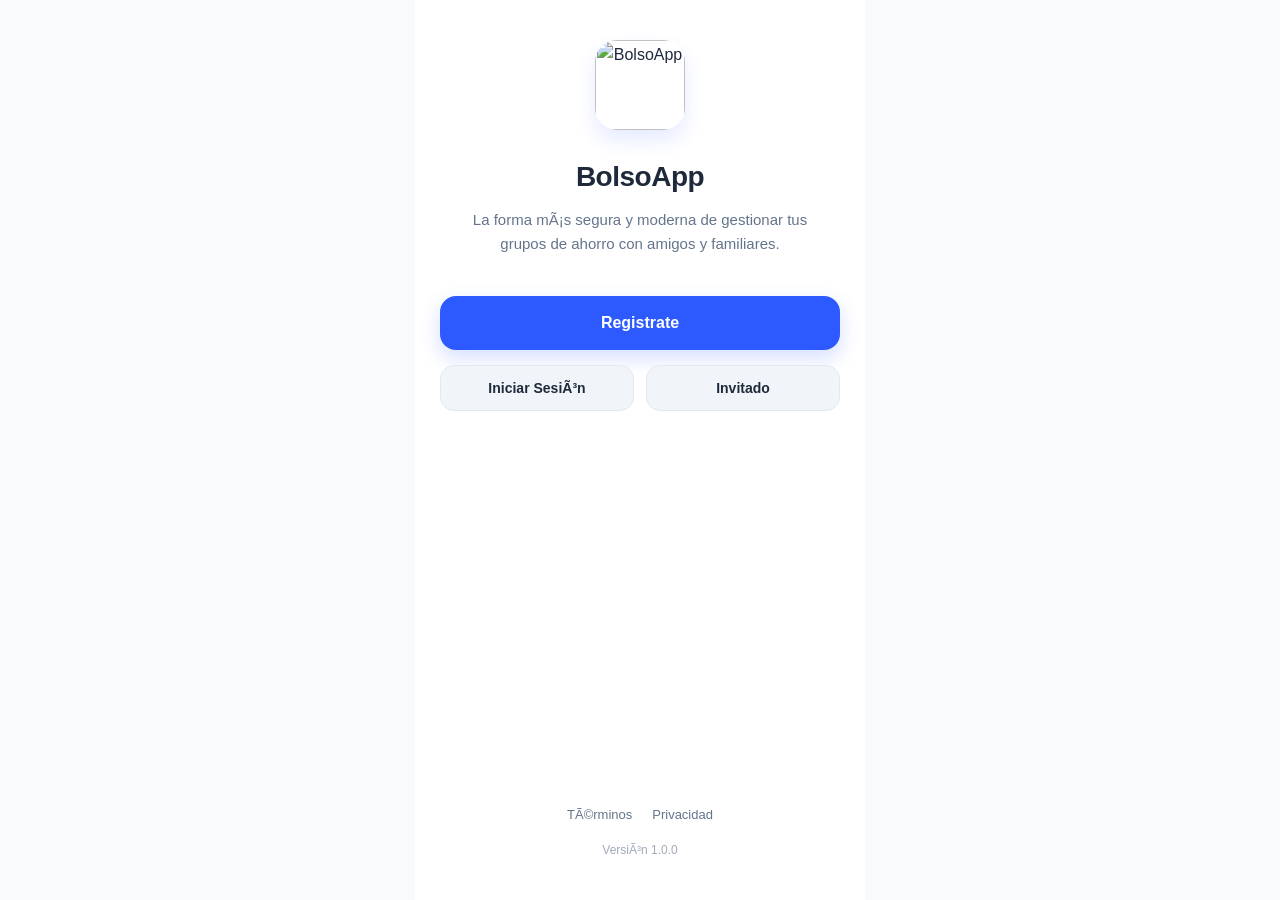
==== index.html @ 1468ba58 "Update index.html" ====
<html lang="es">
<head>
    <meta charset="UTF-8">
    <meta name="viewport" content="width=device-width, initial-scale=1.0, viewport-fit=cover">
    <meta name="theme-color" content="#2D5AFE">
    <meta name="description" content="BolsoApp - Ahorro colectivo transparente">
    <title>BolsoApp - Finanzas Colaborativas</title>
    <style>
        :root {
            --primary: #2D5AFE;    /* Azul Moderno */
            --secondary: #00D084;  /* Verde de Ã©xito */
            --bg: #F8FAFC;         /* Fondo claro y limpio */
            --card: #FFFFFF;
            --text-title: #1E293B; /* Azul grisÃ¡ceo oscuro */
            --text-body: #64748B;  /* Gris profesional */
            --border: #E2E8F0;
        }

        * {
            margin: 0;
            padding: 0;
            box-sizing: border-box;
            font-family: 'Segoe UI', Roboto, Helvetica, Arial, sans-serif;
        }

        body {
            background-color: var(--bg);
            color: var(--text-title);
            line-height: 1.6;
        }

        .container {
            max-width: 450px;
            margin: 0 auto;
            padding: 40px 25px;
            min-height: 100vh;
            display: flex;
            flex-direction: column;
            background: var(--card);
        }

        /* --- LOGO Y ENCABEZADO --- */
        .logo {
            text-align: center;
            margin-bottom: 25px;
        }

        .logo-image {
            width: 90px;
            height: 90px;
            object-fit: contain;
            border-radius: 22px;
            /* Sombra sutil para dar profundidad profesional */
            box-shadow: 0 10px 20px rgba(45, 90, 254, 0.12);
        }

        h1 {
            text-align: center;
            font-size: 28px;
            font-weight: 800;
            color: var(--text-title);
            letter-spacing: -0.5px;
            margin-bottom: 8px;
        }

        .subtitle {
            text-align: center;
            font-size: 14px;
            font-weight: 600;
            color: var(--primary);
            text-transform: uppercase;
            letter-spacing: 1.2px;
            margin-bottom: 20px;
        }

        .description {
            text-align: center;
            font-size: 15px;
            color: var(--text-body);
            margin-bottom: 40px;
            padding: 0 10px;
        }

        /* --- BOTONES --- */
        .btn-primary {
            background: var(--primary);
            color: white;
            border: none;
            padding: 18px;
            font-size: 16px;
            font-weight: 700;
            border-radius: 16px;
            width: 100%;
            cursor: pointer;
            transition: all 0.3s ease;
            box-shadow: 0 8px 20px rgba(45, 90, 254, 0.2);
        }

        .btn-primary:active {
            transform: scale(0.98);
        }

        .btn-secondary {
            background: #F1F5F9;
            color: var(--text-title);
            border: 1px solid var(--border);
            padding: 14px;
            font-size: 14px;
            font-weight: 600;
            border-radius: 14px;
            width: 100%;
            cursor: pointer;
            transition: background 0.2s;
        }

        .btn-secondary:hover {
            background: #E2E8F0;
        }

        .btn-row {
            display: flex;
            gap: 12px;
            margin-top: 15px;
        }

        .btn-row .btn-secondary {
            flex: 1;
        }

        /* --- FORMULARIOS --- */
        .input-group {
            position: relative;
            margin-bottom: 16px;
        }

        .input-group input {
            width: 100%;
            background: #F8FAFC;
            border: 1.5px solid var(--border);
            border-radius: 14px;
            padding: 16px;
            color: var(--text-title);
            font-size: 16px;
            transition: all 0.3s;
        }

        .input-group input:focus {
            outline: none;
            border-color: var(--primary);
            background: white;
            box-shadow: 0 0 0 4px rgba(45, 90, 254, 0.1);
        }

        .toggle-password {
            position: absolute;
            right: 15px;
            top: 50%;
            transform: translateY(-50%);
            background: none;
            border: none;
            font-size: 18px;
            cursor: pointer;
            color: var(--text-body);
        }

        /* --- LEGALES Y OTROS --- */
        .legal-links {
            display: flex;
            justify-content: center;
            gap: 20px;
            margin-top: auto; /* Empuja al final */
            padding-top: 40px;
        }

        .legal-links a {
            color: var(--text-body);
            text-decoration: none;
            font-size: 13px;
            font-weight: 500;
        }

        .version {
            text-align: center;
            font-size: 12px;
            color: var(--text-body);
            opacity: 0.6;
            margin-top: 15px;
        }

        /* --- COMPONENTES DINÃMICOS --- */
        .screen { display: none; }
        .screen.active { display: block; }

        .toast {
            position: fixed;
            top: 20px;
            left: 50%;
            transform: translateX(-50%);
            background: #1E293B;
            color: white;
            padding: 12px 24px;
            border-radius: 12px;
            font-size: 14px;
            font-weight: 600;
            z-index: 2000;
            box-shadow: 0 10px 25px rgba(0,0,0,0.2);
        }

        /* Animaciones suaves */
        @keyframes fadeIn {
            from { opacity: 0; transform: translateY(10px); }
            to { opacity: 1; transform: translateY(0); }
        }
        .active { animation: fadeIn 0.4s ease-out; }
    </style>
</head>
<body>

    <div id="welcomeScreen" class="screen active">
        <div class="container">
            <div class="logo">
                <img src="BolsoApp.png" alt="BolsoApp" class="logo-image">
            </div>
            <h1>BolsoApp</h1>
            <div class="description">
                La forma mÃ¡s segura y moderna de gestionar tus grupos de ahorro con amigos y familiares.
            </div>
            
            <button class="btn-primary" onclick="showRegister()">Registrate</button>
            
            <div class="btn-row">
                <button class="btn-secondary" onclick="showLogin()">Iniciar SesiÃ³n</button>
                <button class="btn-secondary" onclick="showGuestMessage()">Invitado</button>
            </div>
            
            <div class="legal-links">
                <a href="#" onclick="showTermsModal()">TÃ©rminos</a>
                <a href="#" onclick="showPrivacyModal()">Privacidad</a>
            </div>
            <div class="version">VersiÃ³n 1.0.0</div>
        </div>
    </div>

    <div id="registerScreen" class="screen">
        <div class="container">
            <h1>Crea tu cuenta</h1>
            <div class="subtitle">Paso 1 de 1</div>
            
            <div class="input-group"><input type="text" id="regName" placeholder="Nombre completo"></div>
            <div class="input-group"><input type="email" id="regEmail" placeholder="Correo electrÃ³nico"></div>
            <div class="input-group"><input type="tel" id="regPhone" placeholder="TelÃ©fono"></div>
            <div class="input-group"><input type="text" id="regCedula" placeholder="CÃ©dula (V-12345678)"></div>
            <div class="input-group"><input type="text" id="regAddress" placeholder="DirecciÃ³n"></div>
            
            <div class="input-group">
                <input type="password" id="regPassword" placeholder="ContraseÃ±a (8+ caracteres)">
                <button class="toggle-password" onclick="togglePassword('regPassword', this)">ðŸ‘ï¸</button>
            </div>
            
            <div class="input-group">
                <input type="password" id="regConfirmPassword" placeholder="Confirmar contraseÃ±a">
                <button class="toggle-password" onclick="togglePassword('regConfirmPassword', this)">ðŸ‘ï¸</button>
            </div>
            
            <button class="btn-primary" id="registerBtn" style="margin-top: 10px;">Crear cuenta</button>
            <button class="btn-secondary" onclick="showWelcome()" style="margin-top: 12px;">Volver</button>
        </div>
    </div>

    <div id="loginScreen" class="screen">
        <div class="container">
            <h1>Bienvenido</h1>
            <div class="subtitle">Ingresa a tu cuenta</div>
            
            <div class="input-group">
                <input type="email" id="loginEmail" placeholder="Correo electrÃ³nico">
            </div>
            
            <div class="input-group">
                <input type="password" id="loginPassword" placeholder="ContraseÃ±a">
                <button class="toggle-password" onclick="togglePassword('loginPassword', this)">ðŸ‘ï¸</button>
            </div>
            
            <button class="btn-primary" id="loginBtn">Ingresar</button>
            <button class="btn-secondary" onclick="showWelcome()" style="margin-top: 12px;">Volver</button>
        </div>
    </div>

    <script>
        // --- UTILIDADES ---
        function togglePassword(inputId, btn) {
            const input = document.getElementById(inputId);
            input.type = input.type === 'password' ? 'text' : 'password';
            btn.textContent = input.type === 'password' ? 'ðŸ‘ï¸' : 'ðŸ™ˆ';
        }

        function showToast(msg, type = 'info') {
            const toast = document.createElement('div');
            toast.className = 'toast';
            toast.textContent = msg;
            if(type === 'error') toast.style.borderLeft = '4px solid #ef4444';
            if(type === 'success') toast.style.borderLeft = '4px solid var(--secondary)';
            document.body.appendChild(toast);
            setTimeout(() => toast.remove(), 3000);
        }

        // --- NAVEGACIÃ“N ---
        function showScreen(id) {
            document.querySelectorAll('.screen').forEach(s => s.classList.remove('active'));
            document.getElementById(id).classList.add('active');
        }
        const showWelcome = () => showScreen('welcomeScreen');
        const showRegister = () => showScreen('registerScreen');
        const showLogin = () => showScreen('loginScreen');

        // --- LÃ“GICA DE REGISTRO (Firebase Simulado/Configurado) ---
        async function registerWithFirebase() {
            const email = document.getElementById('regEmail').value;
            const password = document.getElementById('regPassword').value;
            
            if(!email || password.length < 8) {
                showToast('Datos incompletos o contraseÃ±a corta', 'error');
                return;
            }

            try {
                showToast('Procesando registro...', 'info');
                // AquÃ­ irÃ­a tu lÃ³gica de Firebase Import
                const { auth, db } = await import('./firebase-config.js');
                const { createUserWithEmailAndPassword } = await import('https://www.gstatic.com/firebasejs/10.8.0/firebase-auth.js');
                const { doc, setDoc } = await import('https://www.gstatic.com/firebasejs/10.8.0/firebase-firestore.js');

                const userCredential = await createUserWithEmailAndPassword(auth, email, password);
                await setDoc(doc(db, "usuarios", userCredential.user.uid), {
                    email: email,
                    registeredAt: new Date().toISOString()
                });

                showToast('Â¡Cuenta creada!', 'success');
                setTimeout(() => window.location.href = 'pages/dashboard.html', 1500);
            } catch (e) {
                showToast('Error: ' + e.message, 'error');
            }
        }

        async function loginWithFirebase() {
            const email = document.getElementById('loginEmail').value;
            const password = document.getElementById('loginPassword').value;

            try {
                showToast('Validando...', 'info');
                const { auth } = await import('./firebase-config.js');
                const { signInWithEmailAndPassword } = await import('https://www.gstatic.com/firebasejs/10.8.0/firebase-auth.js');
                
                await signInWithEmailAndPassword(auth, email, password);
                showToast('Acceso correcto', 'success');
                setTimeout(() => window.location.href = 'pages/dashboard.html', 1500);
            } catch (e) {
                showToast('Credenciales incorrectas', 'error');
            }
        }

        // --- INICIALIZACIÃ“N ---
        document.addEventListener('DOMContentLoaded', () => {
            document.getElementById('registerBtn').onclick = registerWithFirebase;
            document.getElementById('loginBtn').onclick = loginWithFirebase;
        });

        function showGuestMessage() { showToast('Modo invitado limitado'); }
    </script>
</body>
</html>
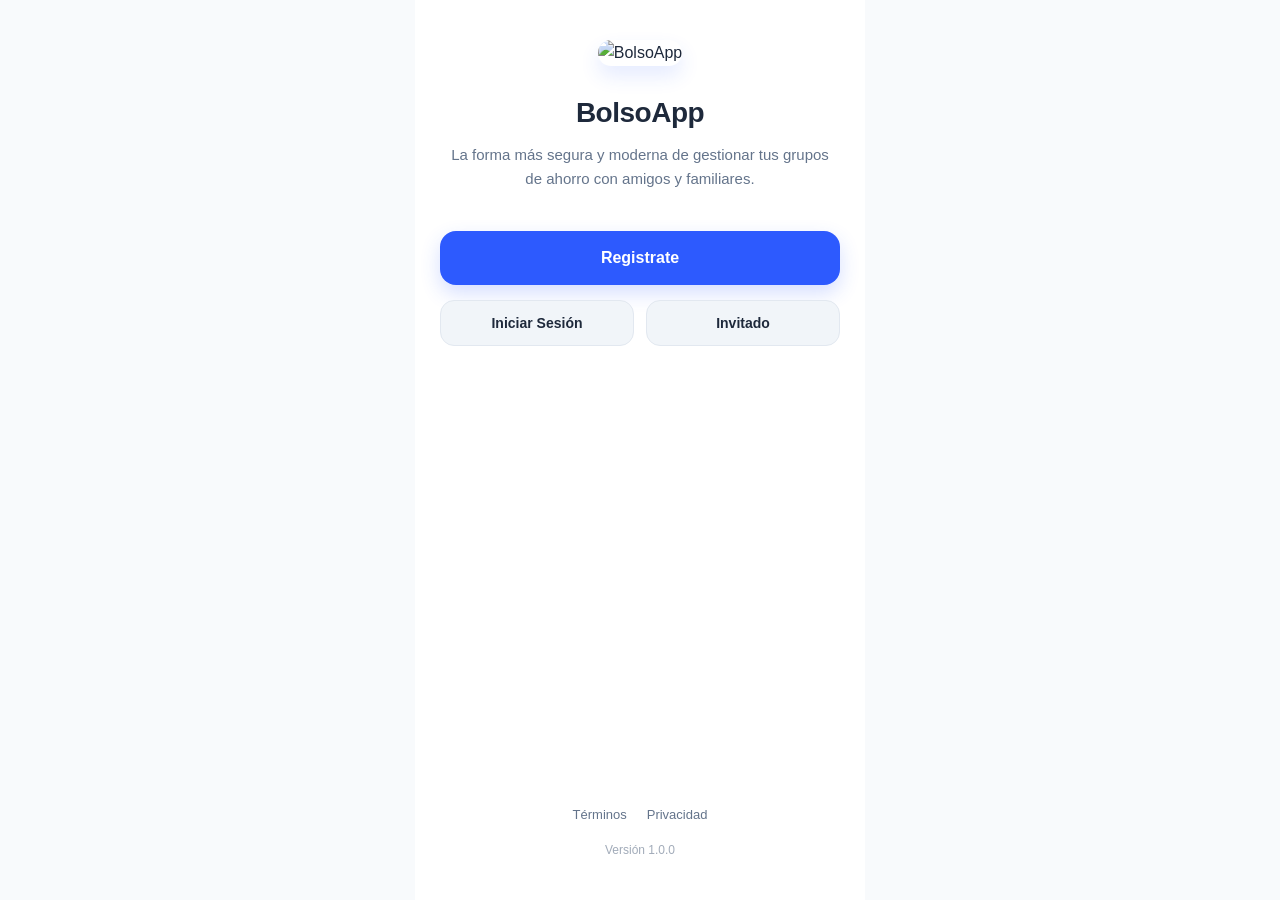
==== commit 5d547f13: "Update index.html" ====
--- a/index.html
+++ b/index.html
@@ -1,3 +1,4 @@
+<!DOCTYPE html>
 <html lang="es">
 <head>
     <meta charset="UTF-8">
@@ -8,10 +9,10 @@
     <style>
         :root {
             --primary: #2D5AFE;    /* Azul Moderno */
-            --secondary: #00D084;  /* Verde de Ã©xito */
+            --secondary: #00D084;  /* Verde de éxito */
             --bg: #F8FAFC;         /* Fondo claro y limpio */
             --card: #FFFFFF;
-            --text-title: #1E293B; /* Azul grisÃ¡ceo oscuro */
+            --text-title: #1E293B; /* Azul grisáceo oscuro */
             --text-body: #64748B;  /* Gris profesional */
             --border: #E2E8F0;
         }
@@ -187,7 +188,7 @@
             margin-top: 15px;
         }
 
-        /* --- COMPONENTES DINÃMICOS --- */
+        /* --- COMPONENTES DINÁMICOS --- */
         .screen { display: none; }
         .screen.active { display: block; }
 
@@ -223,21 +224,21 @@
             </div>
             <h1>BolsoApp</h1>
             <div class="description">
-                La forma mÃ¡s segura y moderna de gestionar tus grupos de ahorro con amigos y familiares.
+                La forma más segura y moderna de gestionar tus grupos de ahorro con amigos y familiares.
             </div>
             
             <button class="btn-primary" onclick="showRegister()">Registrate</button>
             
             <div class="btn-row">
-                <button class="btn-secondary" onclick="showLogin()">Iniciar SesiÃ³n</button>
+                <button class="btn-secondary" onclick="showLogin()">Iniciar Sesión</button>
                 <button class="btn-secondary" onclick="showGuestMessage()">Invitado</button>
             </div>
             
             <div class="legal-links">
-                <a href="#" onclick="showTermsModal()">TÃ©rminos</a>
+                <a href="#" onclick="showTermsModal()">Términos</a>
                 <a href="#" onclick="showPrivacyModal()">Privacidad</a>
             </div>
-            <div class="version">VersiÃ³n 1.0.0</div>
+            <div class="version">Versión 1.0.0</div>
         </div>
     </div>
 
@@ -247,19 +248,19 @@
             <div class="subtitle">Paso 1 de 1</div>
             
             <div class="input-group"><input type="text" id="regName" placeholder="Nombre completo"></div>
-            <div class="input-group"><input type="email" id="regEmail" placeholder="Correo electrÃ³nico"></div>
-            <div class="input-group"><input type="tel" id="regPhone" placeholder="TelÃ©fono"></div>
-            <div class="input-group"><input type="text" id="regCedula" placeholder="CÃ©dula (V-12345678)"></div>
-            <div class="input-group"><input type="text" id="regAddress" placeholder="DirecciÃ³n"></div>
+            <div class="input-group"><input type="email" id="regEmail" placeholder="Correo electrónico"></div>
+            <div class="input-group"><input type="tel" id="regPhone" placeholder="Teléfono"></div>
+            <div class="input-group"><input type="text" id="regCedula" placeholder="Cédula (V-12345678)"></div>
+            <div class="input-group"><input type="text" id="regAddress" placeholder="Dirección"></div>
             
             <div class="input-group">
-                <input type="password" id="regPassword" placeholder="ContraseÃ±a (8+ caracteres)">
-                <button class="toggle-password" onclick="togglePassword('regPassword', this)">ðŸ‘ï¸</button>
+                <input type="password" id="regPassword" placeholder="Contraseña (8+ caracteres)">
+                <button class="toggle-password" onclick="togglePassword('regPassword', this)">👁️</button>
             </div>
             
             <div class="input-group">
-                <input type="password" id="regConfirmPassword" placeholder="Confirmar contraseÃ±a">
-                <button class="toggle-password" onclick="togglePassword('regConfirmPassword', this)">ðŸ‘ï¸</button>
+                <input type="password" id="regConfirmPassword" placeholder="Confirmar contraseña">
+                <button class="toggle-password" onclick="togglePassword('regConfirmPassword', this)">👁️</button>
             </div>
             
             <button class="btn-primary" id="registerBtn" style="margin-top: 10px;">Crear cuenta</button>
@@ -273,12 +274,12 @@
             <div class="subtitle">Ingresa a tu cuenta</div>
             
             <div class="input-group">
-                <input type="email" id="loginEmail" placeholder="Correo electrÃ³nico">
+                <input type="email" id="loginEmail" placeholder="Correo electrónico">
             </div>
             
             <div class="input-group">
-                <input type="password" id="loginPassword" placeholder="ContraseÃ±a">
-                <button class="toggle-password" onclick="togglePassword('loginPassword', this)">ðŸ‘ï¸</button>
+                <input type="password" id="loginPassword" placeholder="Contraseña">
+                <button class="toggle-password" onclick="togglePassword('loginPassword', this)">👁️</button>
             </div>
             
             <button class="btn-primary" id="loginBtn">Ingresar</button>
@@ -291,7 +292,7 @@
         function togglePassword(inputId, btn) {
             const input = document.getElementById(inputId);
             input.type = input.type === 'password' ? 'text' : 'password';
-            btn.textContent = input.type === 'password' ? 'ðŸ‘ï¸' : 'ðŸ™ˆ';
+            btn.textContent = input.type === 'password' ? '👁️' : '🙈';
         }
 
         function showToast(msg, type = 'info') {
@@ -304,7 +305,7 @@
             setTimeout(() => toast.remove(), 3000);
         }
 
-        // --- NAVEGACIÃ“N ---
+        // --- NAVEGACIÓN ---
         function showScreen(id) {
             document.querySelectorAll('.screen').forEach(s => s.classList.remove('active'));
             document.getElementById(id).classList.add('active');
@@ -313,19 +314,19 @@
         const showRegister = () => showScreen('registerScreen');
         const showLogin = () => showScreen('loginScreen');
 
-        // --- LÃ“GICA DE REGISTRO (Firebase Simulado/Configurado) ---
+        // --- LÓGICA DE REGISTRO (Firebase Simulado/Configurado) ---
         async function registerWithFirebase() {
             const email = document.getElementById('regEmail').value;
             const password = document.getElementById('regPassword').value;
             
             if(!email || password.length < 8) {
-                showToast('Datos incompletos o contraseÃ±a corta', 'error');
+                showToast('Datos incompletos o contraseña corta', 'error');
                 return;
             }
 
             try {
                 showToast('Procesando registro...', 'info');
-                // AquÃ­ irÃ­a tu lÃ³gica de Firebase Import
+                // Aquí iría tu lógica de Firebase Import
                 const { auth, db } = await import('./firebase-config.js');
                 const { createUserWithEmailAndPassword } = await import('https://www.gstatic.com/firebasejs/10.8.0/firebase-auth.js');
                 const { doc, setDoc } = await import('https://www.gstatic.com/firebasejs/10.8.0/firebase-firestore.js');
@@ -336,7 +337,7 @@
                     registeredAt: new Date().toISOString()
                 });
 
-                showToast('Â¡Cuenta creada!', 'success');
+                showToast('¡Cuenta creada!', 'success');
                 setTimeout(() => window.location.href = 'pages/dashboard.html', 1500);
             } catch (e) {
                 showToast('Error: ' + e.message, 'error');
@@ -360,7 +361,7 @@
             }
         }
 
-        // --- INICIALIZACIÃ“N ---
+        // --- INICIALIZACIÓN ---
         document.addEventListener('DOMContentLoaded', () => {
             document.getElementById('registerBtn').onclick = registerWithFirebase;
             document.getElementById('loginBtn').onclick = loginWithFirebase;
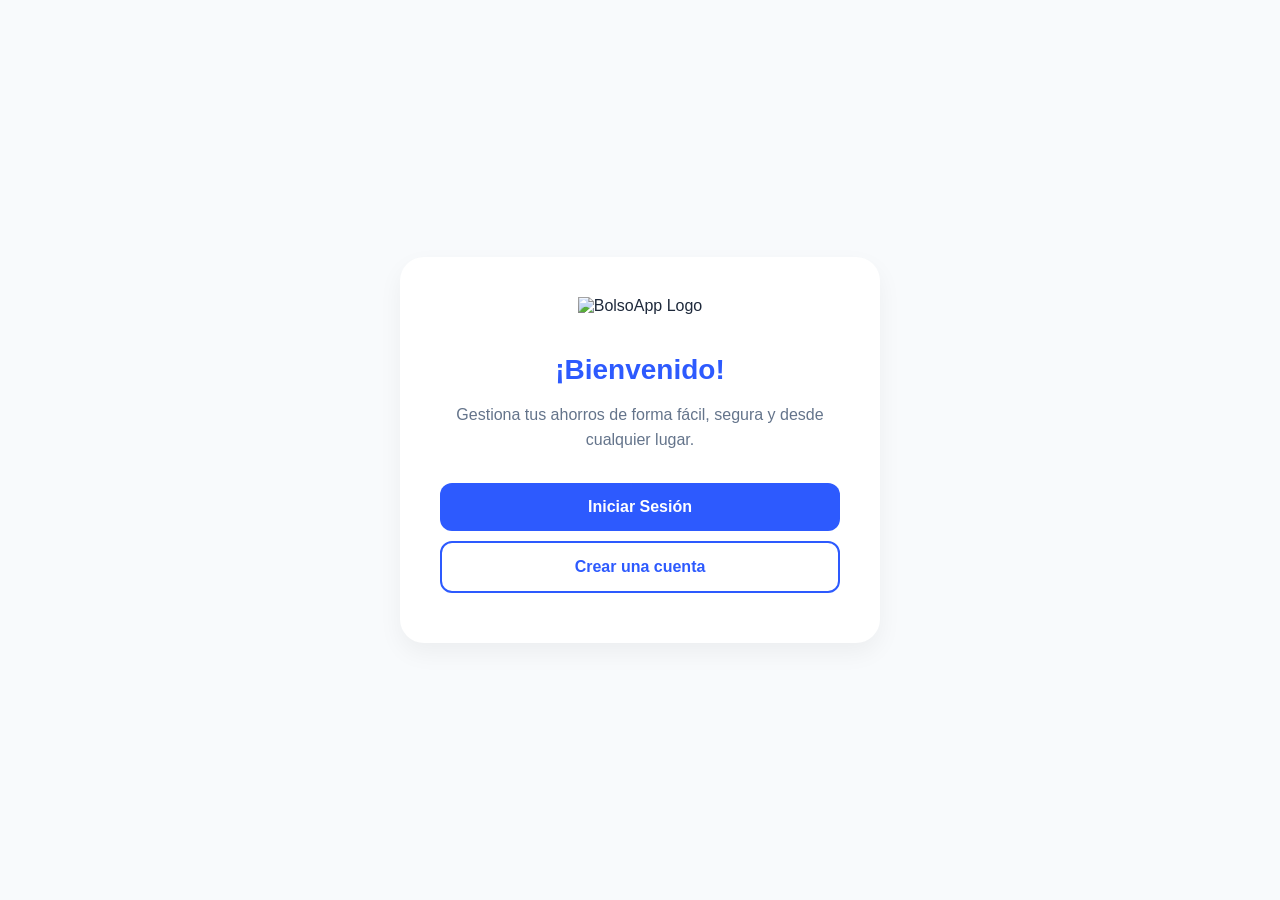
==== commit 687cb30e: "Create index.html" ====
--- a/index.html
+++ b/index.html
@@ -2,372 +2,30 @@
 <html lang="es">
 <head>
     <meta charset="UTF-8">
-    <meta name="viewport" content="width=device-width, initial-scale=1.0, viewport-fit=cover">
-    <meta name="theme-color" content="#2D5AFE">
-    <meta name="description" content="BolsoApp - Ahorro colectivo transparente">
-    <title>BolsoApp - Finanzas Colaborativas</title>
+    <meta name="viewport" content="width=device-width, initial-scale=1.0">
+    <title>BolsoApp - Bienvenida</title>
     <style>
-        :root {
-            --primary: #2D5AFE;    /* Azul Moderno */
-            --secondary: #00D084;  /* Verde de éxito */
-            --bg: #F8FAFC;         /* Fondo claro y limpio */
-            --card: #FFFFFF;
-            --text-title: #1E293B; /* Azul grisáceo oscuro */
-            --text-body: #64748B;  /* Gris profesional */
-            --border: #E2E8F0;
-        }
-
-        * {
-            margin: 0;
-            padding: 0;
-            box-sizing: border-box;
-            font-family: 'Segoe UI', Roboto, Helvetica, Arial, sans-serif;
-        }
-
-        body {
-            background-color: var(--bg);
-            color: var(--text-title);
-            line-height: 1.6;
-        }
-
-        .container {
-            max-width: 450px;
-            margin: 0 auto;
-            padding: 40px 25px;
-            min-height: 100vh;
-            display: flex;
-            flex-direction: column;
-            background: var(--card);
-        }
-
-        /* --- LOGO Y ENCABEZADO --- */
-        .logo {
-            text-align: center;
-            margin-bottom: 25px;
-        }
-
-        .logo-image {
-            width: 90px;
-            height: 90px;
-            object-fit: contain;
-            border-radius: 22px;
-            /* Sombra sutil para dar profundidad profesional */
-            box-shadow: 0 10px 20px rgba(45, 90, 254, 0.12);
-        }
-
-        h1 {
-            text-align: center;
-            font-size: 28px;
-            font-weight: 800;
-            color: var(--text-title);
-            letter-spacing: -0.5px;
-            margin-bottom: 8px;
-        }
-
-        .subtitle {
-            text-align: center;
-            font-size: 14px;
-            font-weight: 600;
-            color: var(--primary);
-            text-transform: uppercase;
-            letter-spacing: 1.2px;
-            margin-bottom: 20px;
-        }
-
-        .description {
-            text-align: center;
-            font-size: 15px;
-            color: var(--text-body);
-            margin-bottom: 40px;
-            padding: 0 10px;
-        }
-
-        /* --- BOTONES --- */
-        .btn-primary {
-            background: var(--primary);
-            color: white;
-            border: none;
-            padding: 18px;
-            font-size: 16px;
-            font-weight: 700;
-            border-radius: 16px;
-            width: 100%;
-            cursor: pointer;
-            transition: all 0.3s ease;
-            box-shadow: 0 8px 20px rgba(45, 90, 254, 0.2);
-        }
-
-        .btn-primary:active {
-            transform: scale(0.98);
-        }
-
-        .btn-secondary {
-            background: #F1F5F9;
-            color: var(--text-title);
-            border: 1px solid var(--border);
-            padding: 14px;
-            font-size: 14px;
-            font-weight: 600;
-            border-radius: 14px;
-            width: 100%;
-            cursor: pointer;
-            transition: background 0.2s;
-        }
-
-        .btn-secondary:hover {
-            background: #E2E8F0;
-        }
-
-        .btn-row {
-            display: flex;
-            gap: 12px;
-            margin-top: 15px;
-        }
-
-        .btn-row .btn-secondary {
-            flex: 1;
-        }
-
-        /* --- FORMULARIOS --- */
-        .input-group {
-            position: relative;
-            margin-bottom: 16px;
-        }
-
-        .input-group input {
-            width: 100%;
-            background: #F8FAFC;
-            border: 1.5px solid var(--border);
-            border-radius: 14px;
-            padding: 16px;
-            color: var(--text-title);
-            font-size: 16px;
-            transition: all 0.3s;
-        }
-
-        .input-group input:focus {
-            outline: none;
-            border-color: var(--primary);
-            background: white;
-            box-shadow: 0 0 0 4px rgba(45, 90, 254, 0.1);
-        }
-
-        .toggle-password {
-            position: absolute;
-            right: 15px;
-            top: 50%;
-            transform: translateY(-50%);
-            background: none;
-            border: none;
-            font-size: 18px;
-            cursor: pointer;
-            color: var(--text-body);
-        }
-
-        /* --- LEGALES Y OTROS --- */
-        .legal-links {
-            display: flex;
-            justify-content: center;
-            gap: 20px;
-            margin-top: auto; /* Empuja al final */
-            padding-top: 40px;
-        }
-
-        .legal-links a {
-            color: var(--text-body);
-            text-decoration: none;
-            font-size: 13px;
-            font-weight: 500;
-        }
-
-        .version {
-            text-align: center;
-            font-size: 12px;
-            color: var(--text-body);
-            opacity: 0.6;
-            margin-top: 15px;
-        }
-
-        /* --- COMPONENTES DINÁMICOS --- */
-        .screen { display: none; }
-        .screen.active { display: block; }
-
-        .toast {
-            position: fixed;
-            top: 20px;
-            left: 50%;
-            transform: translateX(-50%);
-            background: #1E293B;
-            color: white;
-            padding: 12px 24px;
-            border-radius: 12px;
-            font-size: 14px;
-            font-weight: 600;
-            z-index: 2000;
-            box-shadow: 0 10px 25px rgba(0,0,0,0.2);
-        }
-
-        /* Animaciones suaves */
-        @keyframes fadeIn {
-            from { opacity: 0; transform: translateY(10px); }
-            to { opacity: 1; transform: translateY(0); }
-        }
-        .active { animation: fadeIn 0.4s ease-out; }
+        body { font-family: 'Segoe UI', Tahoma, Geneva, Verdana, sans-serif; margin: 0; display: flex; justify-content: center; align-items: center; height: 100vh; background: #f8fafc; color: #1e293b; text-align: center; }
+        .welcome-card { background: white; padding: 40px; border-radius: 24px; box-shadow: 0 10px 25px rgba(0,0,0,0.05); max-width: 400px; width: 90%; }
+        img { width: 120px; margin-bottom: 20px; }
+        h1 { font-size: 28px; margin-bottom: 10px; color: #2D5AFE; }
+        p { color: #64748b; margin-bottom: 30px; line-height: 1.6; }
+        .btn { display: block; width: 100%; padding: 15px; margin: 10px 0; border-radius: 12px; text-decoration: none; font-weight: bold; transition: 0.3s; box-sizing: border-box; }
+        .btn-login { background: #2D5AFE; color: white; }
+        .btn-register { border: 2px solid #2D5AFE; color: #2D5AFE; }
+        .btn:hover { opacity: 0.9; transform: translateY(-2px); }
     </style>
 </head>
 <body>
 
-    <div id="welcomeScreen" class="screen active">
-        <div class="container">
-            <div class="logo">
-                <img src="BolsoApp.png" alt="BolsoApp" class="logo-image">
-            </div>
-            <h1>BolsoApp</h1>
-            <div class="description">
-                La forma más segura y moderna de gestionar tus grupos de ahorro con amigos y familiares.
-            </div>
-            
-            <button class="btn-primary" onclick="showRegister()">Registrate</button>
-            
-            <div class="btn-row">
-                <button class="btn-secondary" onclick="showLogin()">Iniciar Sesión</button>
-                <button class="btn-secondary" onclick="showGuestMessage()">Invitado</button>
-            </div>
-            
-            <div class="legal-links">
-                <a href="#" onclick="showTermsModal()">Términos</a>
-                <a href="#" onclick="showPrivacyModal()">Privacidad</a>
-            </div>
-            <div class="version">Versión 1.0.0</div>
-        </div>
+    <div class="welcome-card">
+        <img src="BolsoApp.png" alt="BolsoApp Logo">
+        <h1>¡Bienvenido!</h1>
+        <p>Gestiona tus ahorros de forma fácil, segura y desde cualquier lugar.</p>
+        
+        <a href="login.html" class="btn btn-login">Iniciar Sesión</a>
+        <a href="register.html" class="btn btn-register">Crear una cuenta</a>
     </div>
 
-    <div id="registerScreen" class="screen">
-        <div class="container">
-            <h1>Crea tu cuenta</h1>
-            <div class="subtitle">Paso 1 de 1</div>
-            
-            <div class="input-group"><input type="text" id="regName" placeholder="Nombre completo"></div>
-            <div class="input-group"><input type="email" id="regEmail" placeholder="Correo electrónico"></div>
-            <div class="input-group"><input type="tel" id="regPhone" placeholder="Teléfono"></div>
-            <div class="input-group"><input type="text" id="regCedula" placeholder="Cédula (V-12345678)"></div>
-            <div class="input-group"><input type="text" id="regAddress" placeholder="Dirección"></div>
-            
-            <div class="input-group">
-                <input type="password" id="regPassword" placeholder="Contraseña (8+ caracteres)">
-                <button class="toggle-password" onclick="togglePassword('regPassword', this)">👁️</button>
-            </div>
-            
-            <div class="input-group">
-                <input type="password" id="regConfirmPassword" placeholder="Confirmar contraseña">
-                <button class="toggle-password" onclick="togglePassword('regConfirmPassword', this)">👁️</button>
-            </div>
-            
-            <button class="btn-primary" id="registerBtn" style="margin-top: 10px;">Crear cuenta</button>
-            <button class="btn-secondary" onclick="showWelcome()" style="margin-top: 12px;">Volver</button>
-        </div>
-    </div>
-
-    <div id="loginScreen" class="screen">
-        <div class="container">
-            <h1>Bienvenido</h1>
-            <div class="subtitle">Ingresa a tu cuenta</div>
-            
-            <div class="input-group">
-                <input type="email" id="loginEmail" placeholder="Correo electrónico">
-            </div>
-            
-            <div class="input-group">
-                <input type="password" id="loginPassword" placeholder="Contraseña">
-                <button class="toggle-password" onclick="togglePassword('loginPassword', this)">👁️</button>
-            </div>
-            
-            <button class="btn-primary" id="loginBtn">Ingresar</button>
-            <button class="btn-secondary" onclick="showWelcome()" style="margin-top: 12px;">Volver</button>
-        </div>
-    </div>
-
-    <script>
-        // --- UTILIDADES ---
-        function togglePassword(inputId, btn) {
-            const input = document.getElementById(inputId);
-            input.type = input.type === 'password' ? 'text' : 'password';
-            btn.textContent = input.type === 'password' ? '👁️' : '🙈';
-        }
-
-        function showToast(msg, type = 'info') {
-            const toast = document.createElement('div');
-            toast.className = 'toast';
-            toast.textContent = msg;
-            if(type === 'error') toast.style.borderLeft = '4px solid #ef4444';
-            if(type === 'success') toast.style.borderLeft = '4px solid var(--secondary)';
-            document.body.appendChild(toast);
-            setTimeout(() => toast.remove(), 3000);
-        }
-
-        // --- NAVEGACIÓN ---
-        function showScreen(id) {
-            document.querySelectorAll('.screen').forEach(s => s.classList.remove('active'));
-            document.getElementById(id).classList.add('active');
-        }
-        const showWelcome = () => showScreen('welcomeScreen');
-        const showRegister = () => showScreen('registerScreen');
-        const showLogin = () => showScreen('loginScreen');
-
-        // --- LÓGICA DE REGISTRO (Firebase Simulado/Configurado) ---
-        async function registerWithFirebase() {
-            const email = document.getElementById('regEmail').value;
-            const password = document.getElementById('regPassword').value;
-            
-            if(!email || password.length < 8) {
-                showToast('Datos incompletos o contraseña corta', 'error');
-                return;
-            }
-
-            try {
-                showToast('Procesando registro...', 'info');
-                // Aquí iría tu lógica de Firebase Import
-                const { auth, db } = await import('./firebase-config.js');
-                const { createUserWithEmailAndPassword } = await import('https://www.gstatic.com/firebasejs/10.8.0/firebase-auth.js');
-                const { doc, setDoc } = await import('https://www.gstatic.com/firebasejs/10.8.0/firebase-firestore.js');
-
-                const userCredential = await createUserWithEmailAndPassword(auth, email, password);
-                await setDoc(doc(db, "usuarios", userCredential.user.uid), {
-                    email: email,
-                    registeredAt: new Date().toISOString()
-                });
-
-                showToast('¡Cuenta creada!', 'success');
-                setTimeout(() => window.location.href = 'pages/dashboard.html', 1500);
-            } catch (e) {
-                showToast('Error: ' + e.message, 'error');
-            }
-        }
-
-        async function loginWithFirebase() {
-            const email = document.getElementById('loginEmail').value;
-            const password = document.getElementById('loginPassword').value;
-
-            try {
-                showToast('Validando...', 'info');
-                const { auth } = await import('./firebase-config.js');
-                const { signInWithEmailAndPassword } = await import('https://www.gstatic.com/firebasejs/10.8.0/firebase-auth.js');
-                
-                await signInWithEmailAndPassword(auth, email, password);
-                showToast('Acceso correcto', 'success');
-                setTimeout(() => window.location.href = 'pages/dashboard.html', 1500);
-            } catch (e) {
-                showToast('Credenciales incorrectas', 'error');
-            }
-        }
-
-        // --- INICIALIZACIÓN ---
-        document.addEventListener('DOMContentLoaded', () => {
-            document.getElementById('registerBtn').onclick = registerWithFirebase;
-            document.getElementById('loginBtn').onclick = loginWithFirebase;
-        });
-
-        function showGuestMessage() { showToast('Modo invitado limitado'); }
-    </script>
 </body>
 </html>
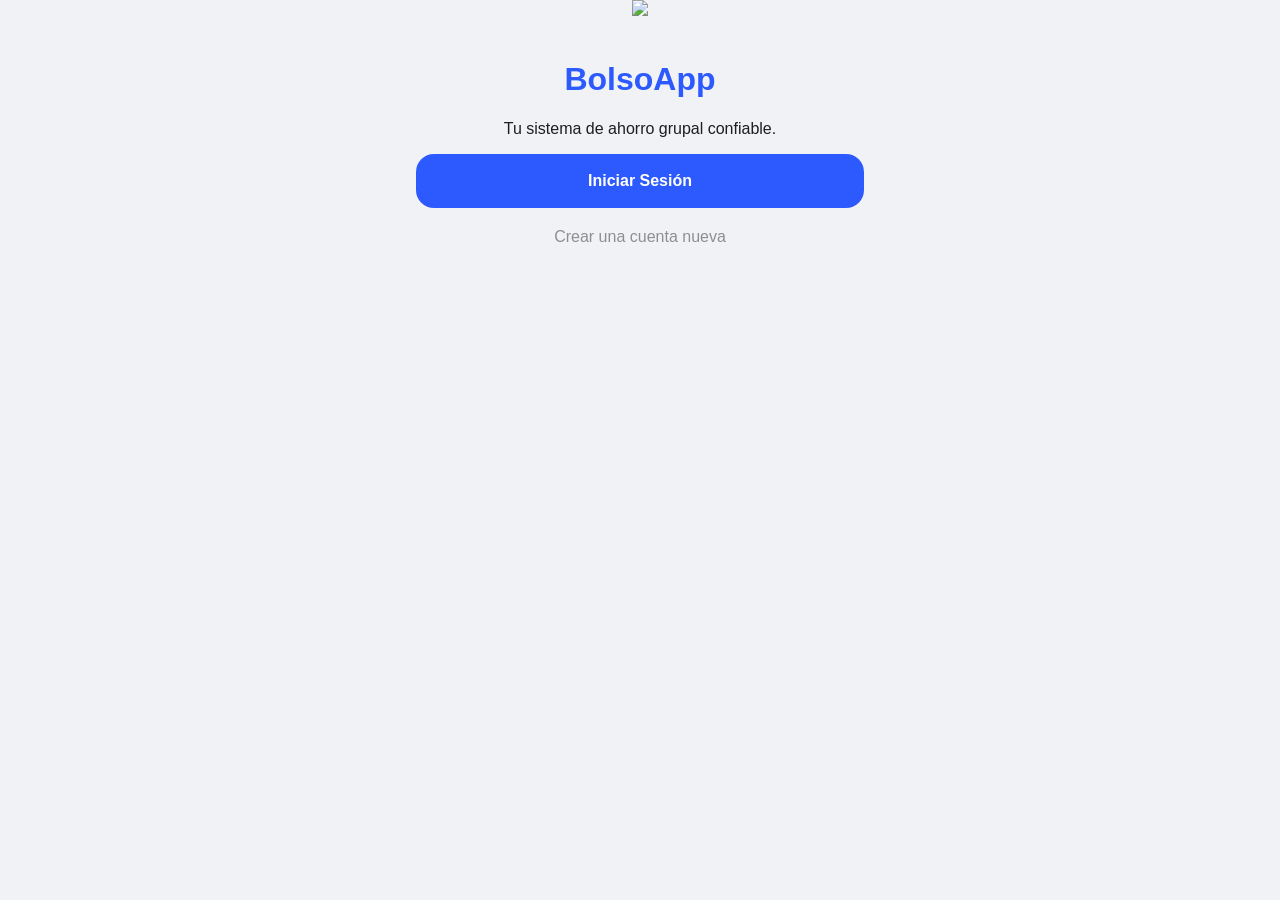
==== commit d1108bc7: "Update index.html" ====
--- a/index.html
+++ b/index.html
@@ -2,30 +2,17 @@
 <html lang="es">
 <head>
     <meta charset="UTF-8">
-    <meta name="viewport" content="width=device-width, initial-scale=1.0">
-    <title>BolsoApp - Bienvenida</title>
-    <style>
-        body { font-family: 'Segoe UI', Tahoma, Geneva, Verdana, sans-serif; margin: 0; display: flex; justify-content: center; align-items: center; height: 100vh; background: #f8fafc; color: #1e293b; text-align: center; }
-        .welcome-card { background: white; padding: 40px; border-radius: 24px; box-shadow: 0 10px 25px rgba(0,0,0,0.05); max-width: 400px; width: 90%; }
-        img { width: 120px; margin-bottom: 20px; }
-        h1 { font-size: 28px; margin-bottom: 10px; color: #2D5AFE; }
-        p { color: #64748b; margin-bottom: 30px; line-height: 1.6; }
-        .btn { display: block; width: 100%; padding: 15px; margin: 10px 0; border-radius: 12px; text-decoration: none; font-weight: bold; transition: 0.3s; box-sizing: border-box; }
-        .btn-login { background: #2D5AFE; color: white; }
-        .btn-register { border: 2px solid #2D5AFE; color: #2D5AFE; }
-        .btn:hover { opacity: 0.9; transform: translateY(-2px); }
-    </style>
+    <meta name="viewport" content="width=device-width, initial-scale=1.0, maximum-scale=1.0, user-scalable=no">
+    <title>BolsoApp</title>
+    <link rel="stylesheet" href="app.css">
 </head>
-<body>
-
-    <div class="welcome-card">
-        <img src="BolsoApp.png" alt="BolsoApp Logo">
-        <h1>¡Bienvenido!</h1>
-        <p>Gestiona tus ahorros de forma fácil, segura y desde cualquier lugar.</p>
-        
-        <a href="login.html" class="btn btn-login">Iniciar Sesión</a>
-        <a href="register.html" class="btn btn-register">Crear una cuenta</a>
+<body style="display: flex; justify-content: center; align-items: center; height: 100vh; text-align: center;">
+    <div class="mobile-container">
+        <img src="BolsoApp.png" style="width: 120px; margin-bottom: 20px;">
+        <h1 style="color: var(--blue);">BolsoApp</h1>
+        <p>Tu sistema de ahorro grupal confiable.</p>
+        <button class="btn-primary" onclick="window.location.href='login.html'">Iniciar Sesión</button>
+        <a href="register.html" style="display:block; margin-top:20px; color: var(--gray); text-decoration:none;">Crear una cuenta nueva</a>
     </div>
-
 </body>
 </html>
--- a/app.css
+++ b/app.css
@@ -0,0 +1,63 @@
+/* app.css - Estilos Base para Móvil */
+:root {
+    --blue: #2D5AFE;
+    --bg: #F0F2F5;
+    --text: #1C1E21;
+    --gray: #8E8E93;
+    --white: #ffffff;
+    --success: #00A33C;
+    --radius: 24px;
+}
+
+* {
+    box-sizing: border-box;
+    -webkit-tap-highlight-color: transparent;
+    font-family: -apple-system, BlinkMacSystemFont, "Segoe UI", Roboto, sans-serif;
+}
+
+body {
+    margin: 0;
+    background-color: var(--bg);
+    color: var(--text);
+    overflow-x: hidden;
+    display: flex;
+    flex-direction: column;
+    min-height: 100vh;
+}
+
+/* Contenedor estándar para todas las páginas */
+.mobile-container {
+    width: 100%;
+    max-width: 480px; /* Tamaño máximo de un teléfono grande */
+    margin: 0 auto;
+    padding: 0 16px;
+    flex: 1;
+}
+
+/* Botones estilo iOS/Android */
+.btn-primary {
+    background: var(--blue);
+    color: white;
+    border: none;
+    padding: 18px;
+    border-radius: 18px;
+    font-weight: 700;
+    font-size: 16px;
+    width: 100%;
+    cursor: pointer;
+    transition: 0.2s;
+}
+
+.btn-primary:active {
+    transform: scale(0.96);
+    opacity: 0.9;
+}
+
+/* Tarjetas */
+.card {
+    background: var(--white);
+    border-radius: var(--radius);
+    padding: 20px;
+    box-shadow: 0 8px 20px rgba(0,0,0,0.05);
+    margin-bottom: 16px;
+}
